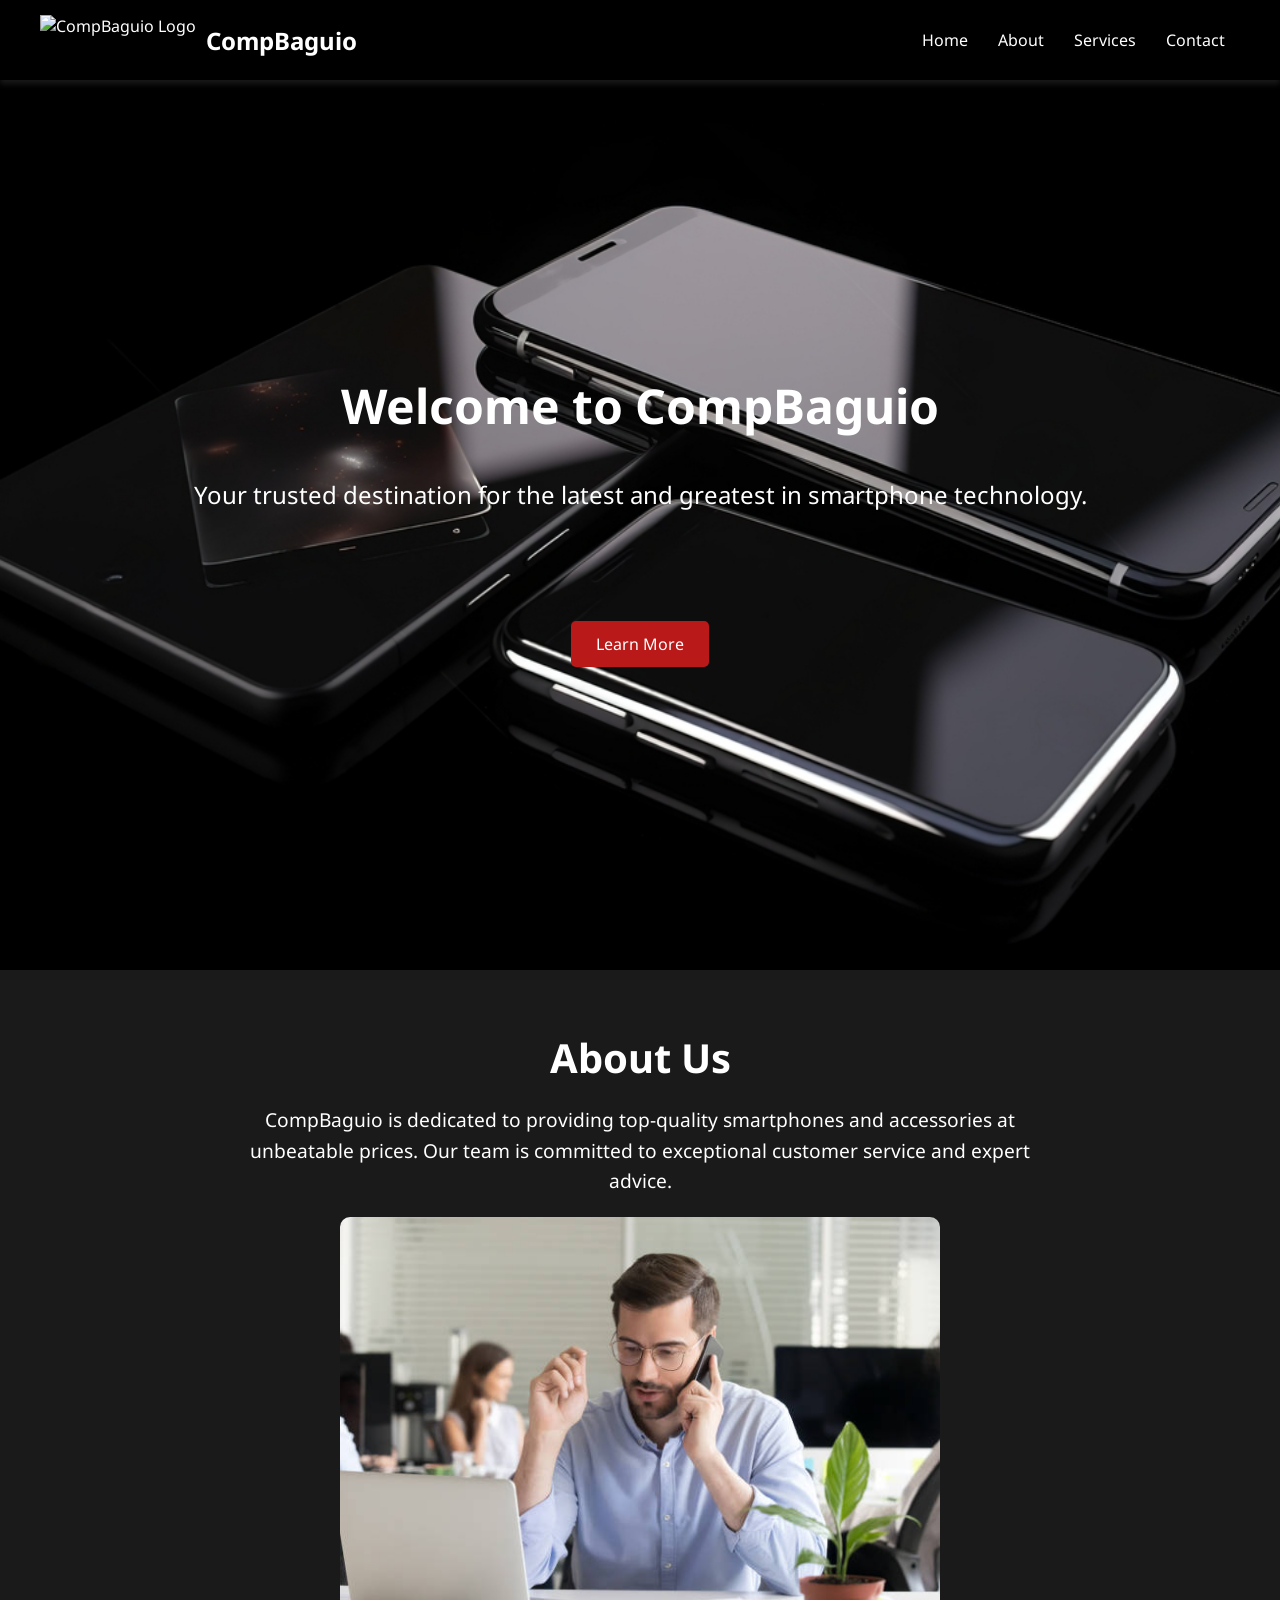
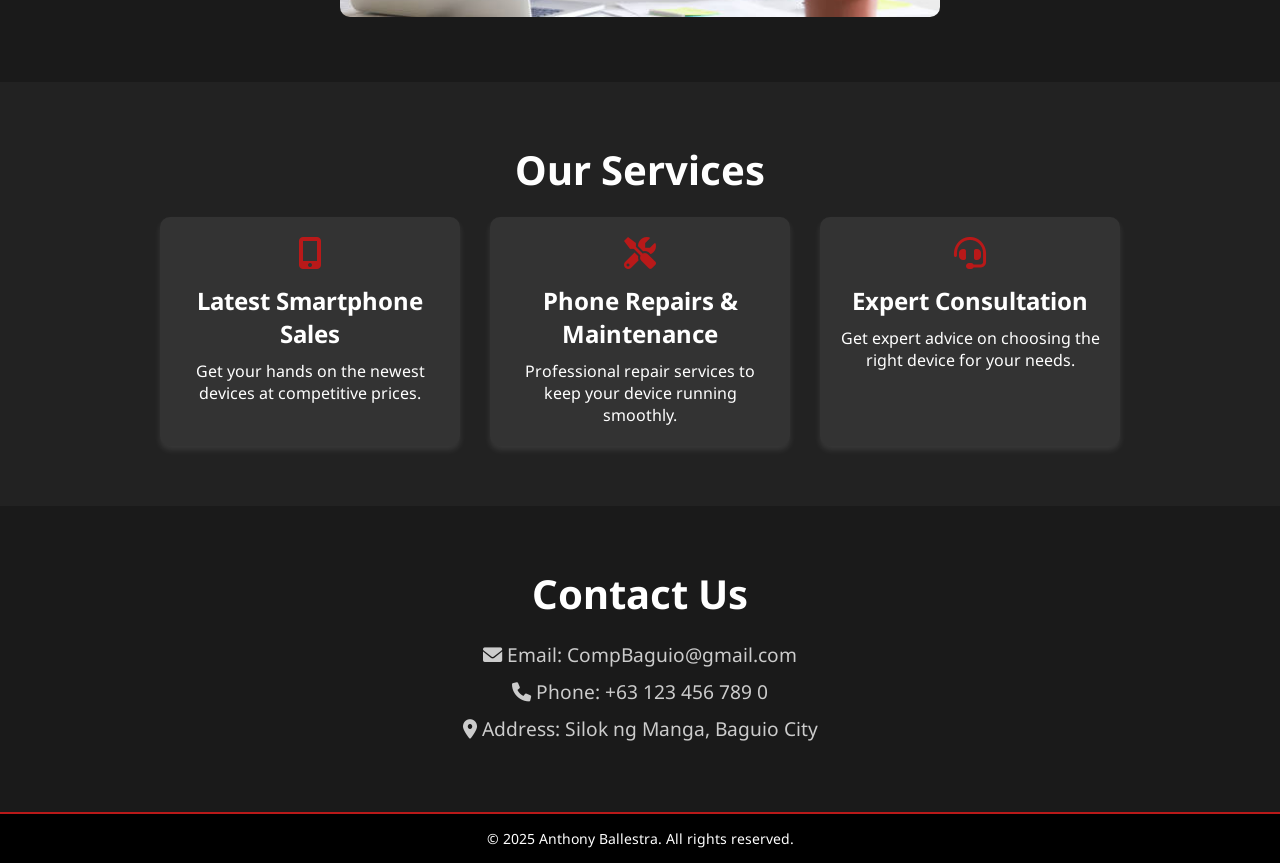
==== Responsive Business Landing Page/index.html @ e2b55f60 "3rd push" ====
<!DOCTYPE html>
<html lang="en">
<head>
    <meta charset="UTF-8">
    <meta name="viewport" content="width=device-width, initial-scale=1.0">
    <title>CompBaguio - Your Tech Hub</title>
    <link rel="icon" href="Logo.png" type="image/png">
    <link href="https://fonts.googleapis.com/css2?family=Noto+Sans:ital,wght@0,100..900;1,100..900&display=swap" rel="stylesheet">
    <link rel="stylesheet" href="styles.css">
    <link href="https://cdnjs.cloudflare.com/ajax/libs/font-awesome/6.0.0-beta3/css/all.min.css" rel="stylesheet">
</head>
<body>

    <!-- Header Section -->
    <header>
        <nav>
            <div class="logo">
                <img src="logo.png" alt="CompBaguio Logo" />
                <h1>CompBaguio</h1>
            </div>
            <ul class="nav-links">
                <li><a href="#home">Home</a></li>
                <li><a href="#about">About</a></li>
                <li><a href="#services">Services</a></li>
                <li><a href="#contact">Contact</a></li>
            </ul>
            <div class="menu-toggle">
                <i class="fas fa-bars"></i>
            </div>
        </nav>
    </header>

    <!-- Hero Section -->
    <section class="hero" id="home">
        <div class="hero-content">
            <h1>Welcome to CompBaguio</h1>
            <p>Your trusted destination for the latest and greatest in smartphone technology.</p>
            <a href="#about" class="cta-button">Learn More</a>
        </div>
    </section>

    <!-- About Section -->
    <section id="about" class="about">
        <h2>About Us</h2>
        <p>CompBaguio is dedicated to providing top-quality smartphones and accessories at unbeatable prices. Our team is committed to exceptional customer service and expert advice.</p>
        <img src="phone.jpg" alt="About CompBaguio" class="about-image">
    </section>

    <!-- Services Section -->
    <section id="services" class="services">
        <h2>Our Services</h2>
        <div class="service-list">
            <div class="service-item">
                <i class="fas fa-mobile-alt"></i>
                <h3>Latest Smartphone Sales</h3>
                <p>Get your hands on the newest devices at competitive prices.</p>
            </div>
            <div class="service-item">
                <i class="fas fa-tools"></i>
                <h3>Phone Repairs & Maintenance</h3>
                <p>Professional repair services to keep your device running smoothly.</p>
            </div>
            <div class="service-item">
                <i class="fas fa-headset"></i>
                <h3>Expert Consultation</h3>
                <p>Get expert advice on choosing the right device for your needs.</p>
            </div>
        </div>
    </section>

    <!-- Contact Section -->
    <section id="contact" class="contact">
        <h2>Contact Us</h2>
        <div class="contact-info">
            <p><i class="fas fa-envelope"></i> Email: CompBaguio@gmail.com</p>
            <p><i class="fas fa-phone"></i> Phone: +63 123 456 789 0</p>
            <p><i class="fas fa-map-marker-alt"></i> Address: Silok ng Manga, Baguio City</p>
        </div>
    </section>

    <script>
        document.querySelector(".menu-toggle").addEventListener("click", function () {
            document.querySelector(".nav-links").classList.toggle("active");
        });
    </script>
    
    <footer>
        <div class="footer-content">
            <p>&copy; 2025 Anthony Ballestra. All rights reserved.</p>
        </div>
    </footer>
    
    
    
</body>


</html>
---- Responsive Business Landing Page/styles.css ----
/* General Styles */
* {
    margin: 0;
    padding: 0;
    box-sizing: border-box;
    font-family: "Noto Sans", serif;
    scroll-behavior: smooth;
}

body {
    background-color: #121212; 
    color: #ffffff; 
}

/* Header and Navigation */
header {
    background-color: #000;
    padding: 15px 20px;
    position: fixed;
    width: 100%;
    top: 0;
    left: 0;
    z-index: 1000;
    box-shadow: 0 4px 6px rgba(255, 255, 255, 0.1);
}

nav {
    display: flex;
    justify-content: space-between;
    align-items: center;
    max-width: 1200px;
    margin: auto;
}

.logo {
    display: flex;
    align-items: center;
    color: white;
}

.logo img {
    height: 50px;
    margin-right: 10px;
}

.nav-links {
    list-style: none;
    display: flex;
}

.nav-links li {
    margin: 0 15px;
}

.nav-links a {
    text-decoration: none;
    color: #ffffff;
    font-weight: 400;
    transition: 0.3s;
}

.nav-links a:hover {
    color: #4d3838; 
}

/* Hero Section */
.hero {
    background: url('cover.jpeg') no-repeat center center/cover;
    height: 100vh;
    display: flex;
    justify-content: center;
    align-items: center;
    text-align: center;
    color: white;
    padding: 20px;
    margin-top: 70px;
}

.hero-content {
    display: flex;
    flex-direction: column;
    align-items: center;
    gap: 30px;
}

.hero h1 {
    font-size: 3rem;
}

.hero p {
    font-size: 1.5rem;
    margin-top: 10px;
}

.cta-button {
    padding: 12px 25px;
    font-size: 1rem;
    color: white;
    background-color: #b91919;
    border: none;
    border-radius: 5px;
    cursor: pointer;
    text-decoration: none;
    margin-top: 80px; 
    transition: 0.3s;
}

.cta-button:hover {
    background-color: #8f1414;
}

/* About Section */
.about {
    background: #1a1a1a; 
    padding: 60px 20px;
    text-align: center;
}

.about h2 {
    font-size: 2.5rem;
    margin-bottom: 20px;
}

.about p {
    font-size: 1.2rem;
    max-width: 800px;
    margin: 0 auto;
    line-height: 1.6;
}

.about-image {
    width: 100%;
    max-width: 600px;
    margin-top: 20px;
    border-radius: 10px;
    transition: transform 0.3s ease, box-shadow 0.3s ease;
}

.about-image:hover {
    transform: translateY(-10px);
    box-shadow: 0px 6px 10px rgba(0, 0, 0, 0.4);
}

/* Services Section */
.services {
    background: #222;
    padding: 60px 20px;
    text-align: center;
}

.services h2 {
    font-size: 2.5rem;
    margin-bottom: 20px;
}

.service-list {
    display: flex;
    flex-wrap: wrap;
    justify-content: center;
    gap: 30px;
}

.service-item {
    background: #333;
    padding: 20px;
    border-radius: 10px;
    box-shadow: 0px 4px 6px rgba(255, 255, 255, 0.1);
    max-width: 300px;
    text-align: center;
    color: rgb(255, 255, 255);
    transition: transform 0.3s ease, box-shadow 0.3s ease;
}

/* Hover effect */
.service-item:hover {
    transform: translateY(-10px);
    box-shadow: 0px 6px 10px rgba(0, 0, 0, 0.4);
}

.service-item i {
    font-size: 2rem;
    margin-bottom: 15px;
    color: #b91919;
}

.service-item h3 {
    font-size: 1.5rem;
    margin-bottom: 10px;
}


/* Contact Section */
.contact {
    background: #1a1a1a;
    padding: 60px 20px;
    text-align: center;
}

.contact h2 {
    font-size: 2.5rem;
    margin-bottom: 20px;
}

.contact-info p {
    font-size: 1.2rem;
    margin: 10px 0;
    color: #cccccc;
}

.contact-form {
    max-width: 500px;
    margin: 20px auto;
}

.contact-form input,
.contact-form textarea {
    width: 100%;
    padding: 12px;
    margin: 10px 0;
    border: 1px solid #444;
    background: #222;
    color: white;
    border-radius: 5px;
    font-size: 1rem;
}

.contact-form button {
    width: 100%;
    padding: 12px;
    font-size: 1rem;
    background-color: #b91919;
    color: white;
    border: none;
    border-radius: 5px;
    cursor: pointer;
    transition: 0.3s;
}

.contact-form button:hover {
    background-color: #9b1515;
}

/* Footer */
footer {
    background-color: #000;
    color: #fff;
    text-align: center;
    padding: 15px 0;
    position: relative;
    bottom: 0;
    width: 100%;
    font-size: 14px;
    border-top: 2px solid #b91919;
}

.footer-content {
    max-width: 1200px;
    margin: 0 auto;
}

/* Mobile Navigation */
.menu-toggle {
    display: none;
    font-size: 24px;
    cursor: pointer;
    color: white;
}

@media (max-width: 768px) {
    .nav-links {
        display: none;
        flex-direction: column;
        position: absolute;
        top: 60px;
        right: 20px;
        background: #000;
        box-shadow: 0px 4px 6px rgba(255, 255, 255, 0.1);
        border-radius: 5px;
        width: 200px;
        text-align: center;
        padding: 10px 0;
    }

    .nav-links.active {
        display: flex;
    }

    .nav-links li {
        margin: 15px 0;
    }

    .nav-links a {
        display: block;
        padding: 10px;
        width: 100%;
        color: white;
        font-size: 1.1rem;
    }

    .menu-toggle {
        display: block;
    }

    .service-list {
        flex-direction: column;
        align-items: center;
    }
}
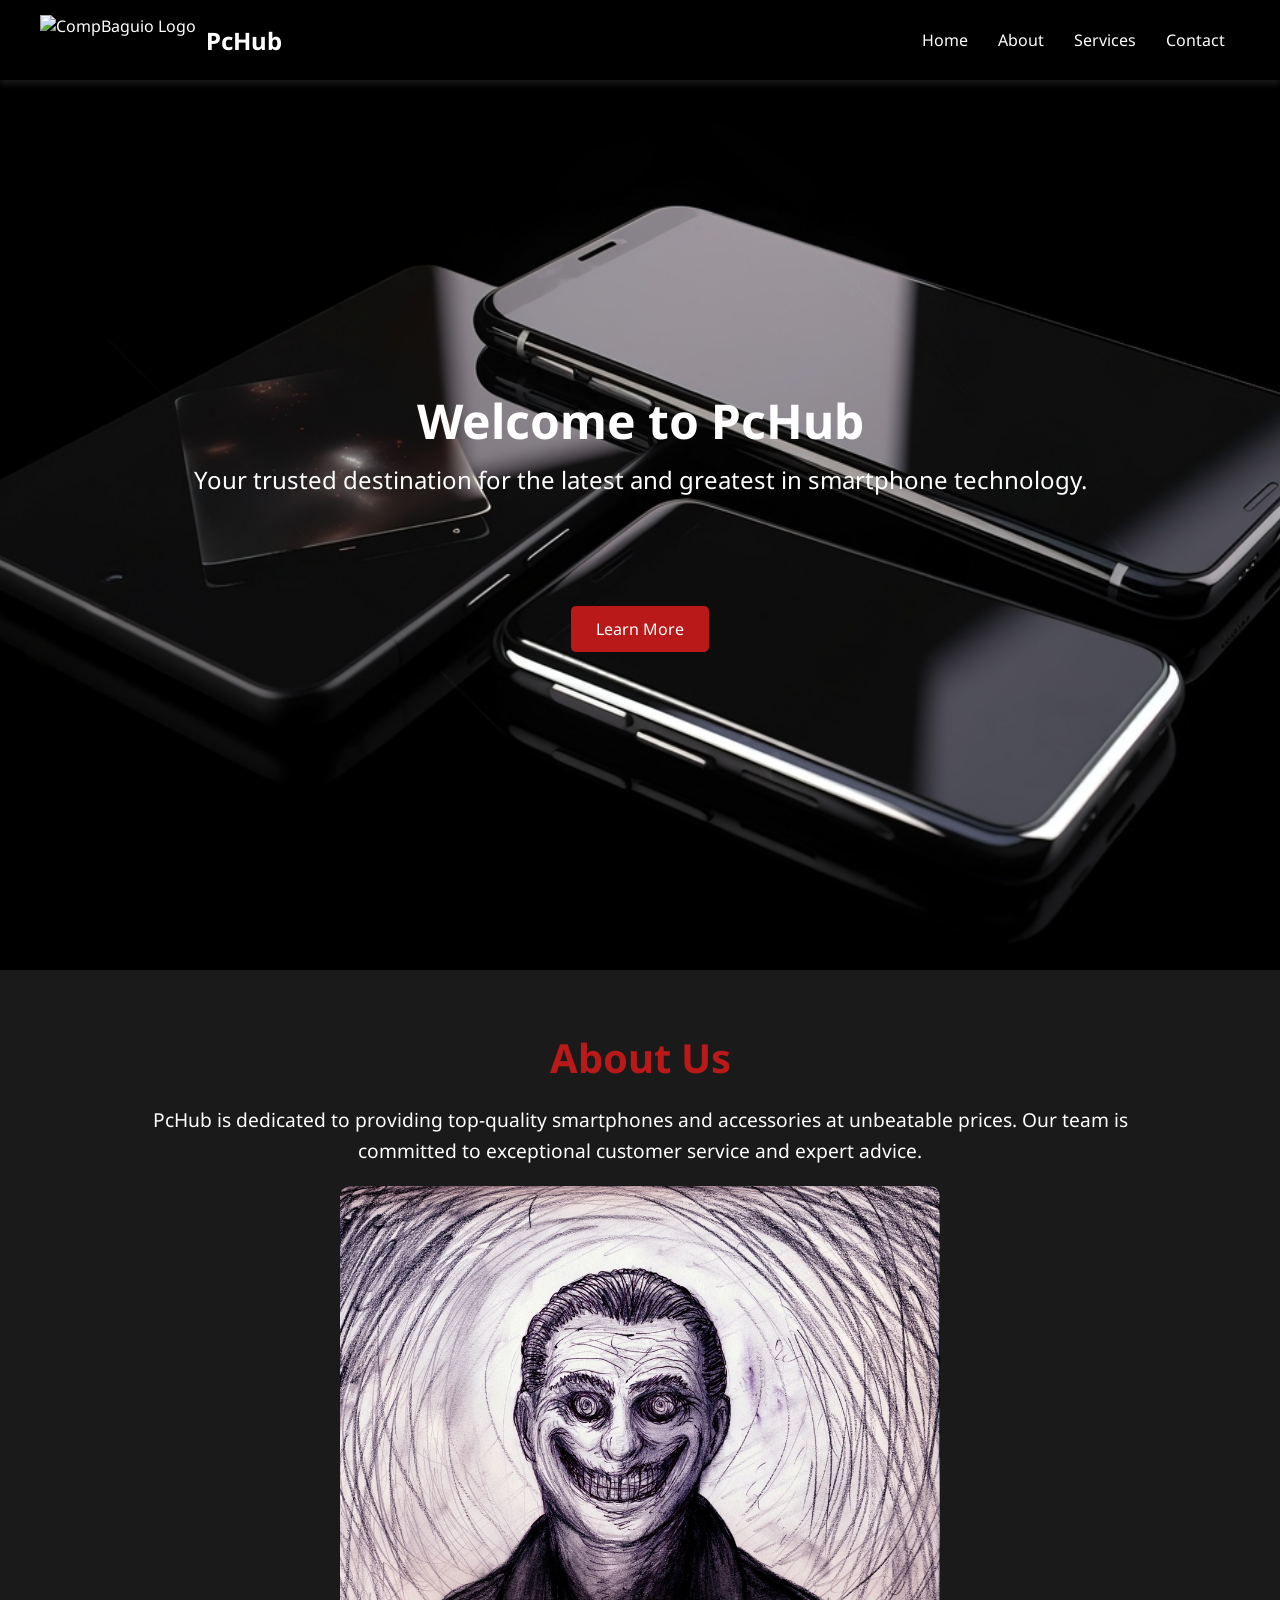
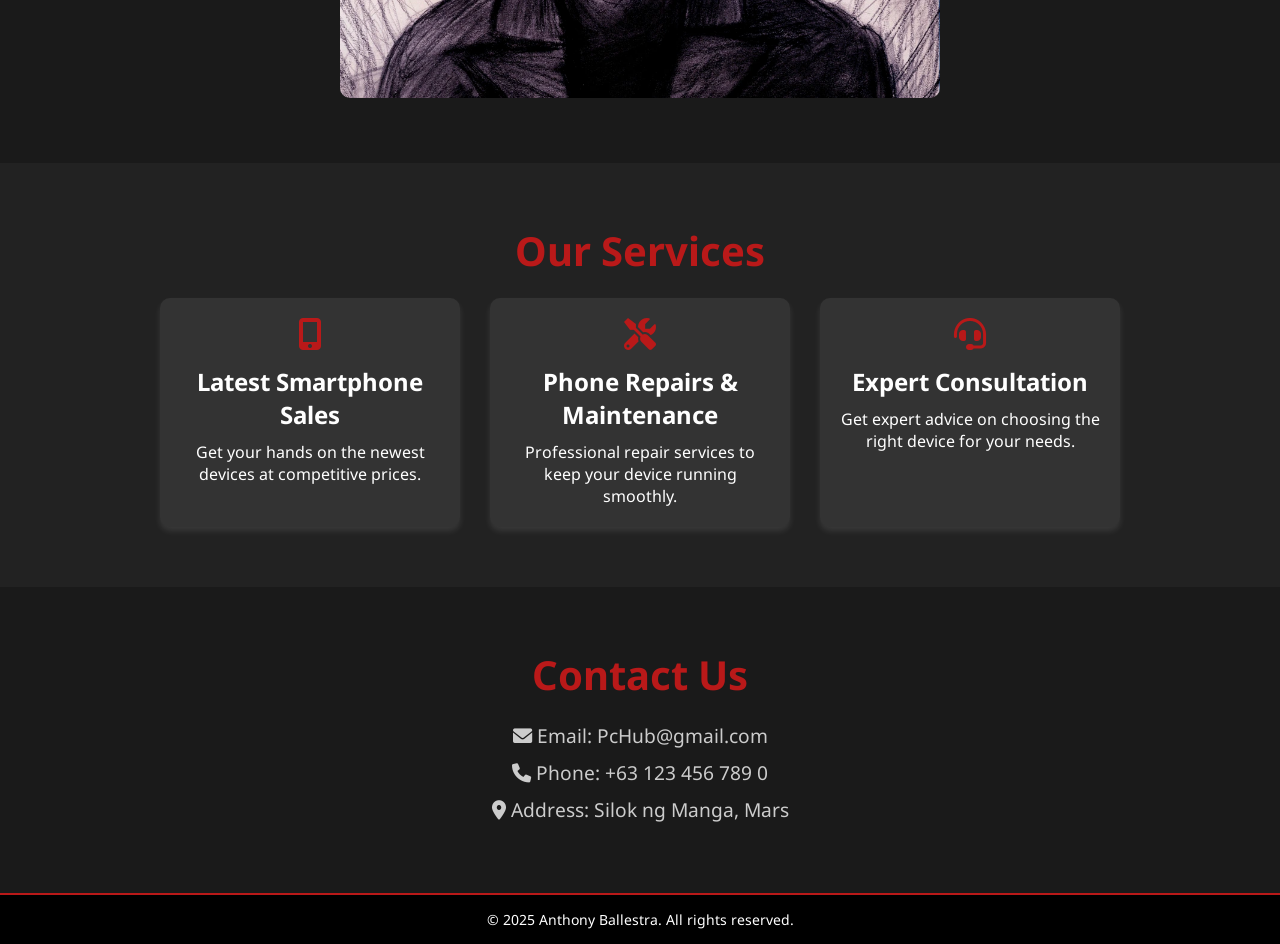
==== commit 4e83bb27: "3rd push" ====
--- a/Responsive Business Landing Page/index.html
+++ b/Responsive Business Landing Page/index.html
@@ -3,7 +3,7 @@
 <head>
     <meta charset="UTF-8">
     <meta name="viewport" content="width=device-width, initial-scale=1.0">
-    <title>CompBaguio - Your Tech Hub</title>
+    <title>PcHub - Your Tech Hub</title>
     <link rel="icon" href="Logo.png" type="image/png">
     <link href="https://fonts.googleapis.com/css2?family=Noto+Sans:ital,wght@0,100..900;1,100..900&display=swap" rel="stylesheet">
     <link rel="stylesheet" href="styles.css">
@@ -16,7 +16,7 @@
         <nav>
             <div class="logo">
                 <img src="logo.png" alt="CompBaguio Logo" />
-                <h1>CompBaguio</h1>
+                <h1>PcHub</h1>
             </div>
             <ul class="nav-links">
                 <li><a href="#home">Home</a></li>
@@ -33,8 +33,10 @@
     <!-- Hero Section -->
     <section class="hero" id="home">
         <div class="hero-content">
-            <h1>Welcome to CompBaguio</h1>
+            <div>
+            <h1>Welcome to PcHub</h1>
             <p>Your trusted destination for the latest and greatest in smartphone technology.</p>
+            </div>
             <a href="#about" class="cta-button">Learn More</a>
         </div>
     </section>
@@ -42,8 +44,8 @@
     <!-- About Section -->
     <section id="about" class="about">
         <h2>About Us</h2>
-        <p>CompBaguio is dedicated to providing top-quality smartphones and accessories at unbeatable prices. Our team is committed to exceptional customer service and expert advice.</p>
-        <img src="phone.jpg" alt="About CompBaguio" class="about-image">
+        <p>PcHub is dedicated to providing top-quality smartphones and accessories at unbeatable prices. Our team is committed to exceptional customer service and expert advice.</p>
+        <img src="The_smiling_man.webp" alt="About CompBaguio" class="about-image">
     </section>
 
     <!-- Services Section -->
@@ -72,9 +74,9 @@
     <section id="contact" class="contact">
         <h2>Contact Us</h2>
         <div class="contact-info">
-            <p><i class="fas fa-envelope"></i> Email: CompBaguio@gmail.com</p>
+            <p><i class="fas fa-envelope"></i> Email: PcHub@gmail.com</p>
             <p><i class="fas fa-phone"></i> Phone: +63 123 456 789 0</p>
-            <p><i class="fas fa-map-marker-alt"></i> Address: Silok ng Manga, Baguio City</p>
+            <p><i class="fas fa-map-marker-alt"></i> Address: Silok ng Manga, Mars</p>
         </div>
     </section>
 
--- a/Responsive Business Landing Page/styles.css
+++ b/Responsive Business Landing Page/styles.css
@@ -9,7 +9,7 @@
 
 body {
     background-color: #121212; 
-    color: #ffffff; 
+    color: #b91919; 
 }
 
 /* Header and Navigation */
@@ -60,7 +60,7 @@
 }
 
 .nav-links a:hover {
-    color: #4d3838; 
+    color: #b91919; 
 }
 
 /* Hero Section */
@@ -91,6 +91,8 @@
     font-size: 1.5rem;
     margin-top: 10px;
 }
+
+
 
 .cta-button {
     padding: 12px 25px;
@@ -123,10 +125,12 @@
 
 .about p {
     font-size: 1.2rem;
-    max-width: 800px;
+    max-width: 1000px;
     margin: 0 auto;
     line-height: 1.6;
-}
+    color: #ffffff;
+}
+
 
 .about-image {
     width: 100%;
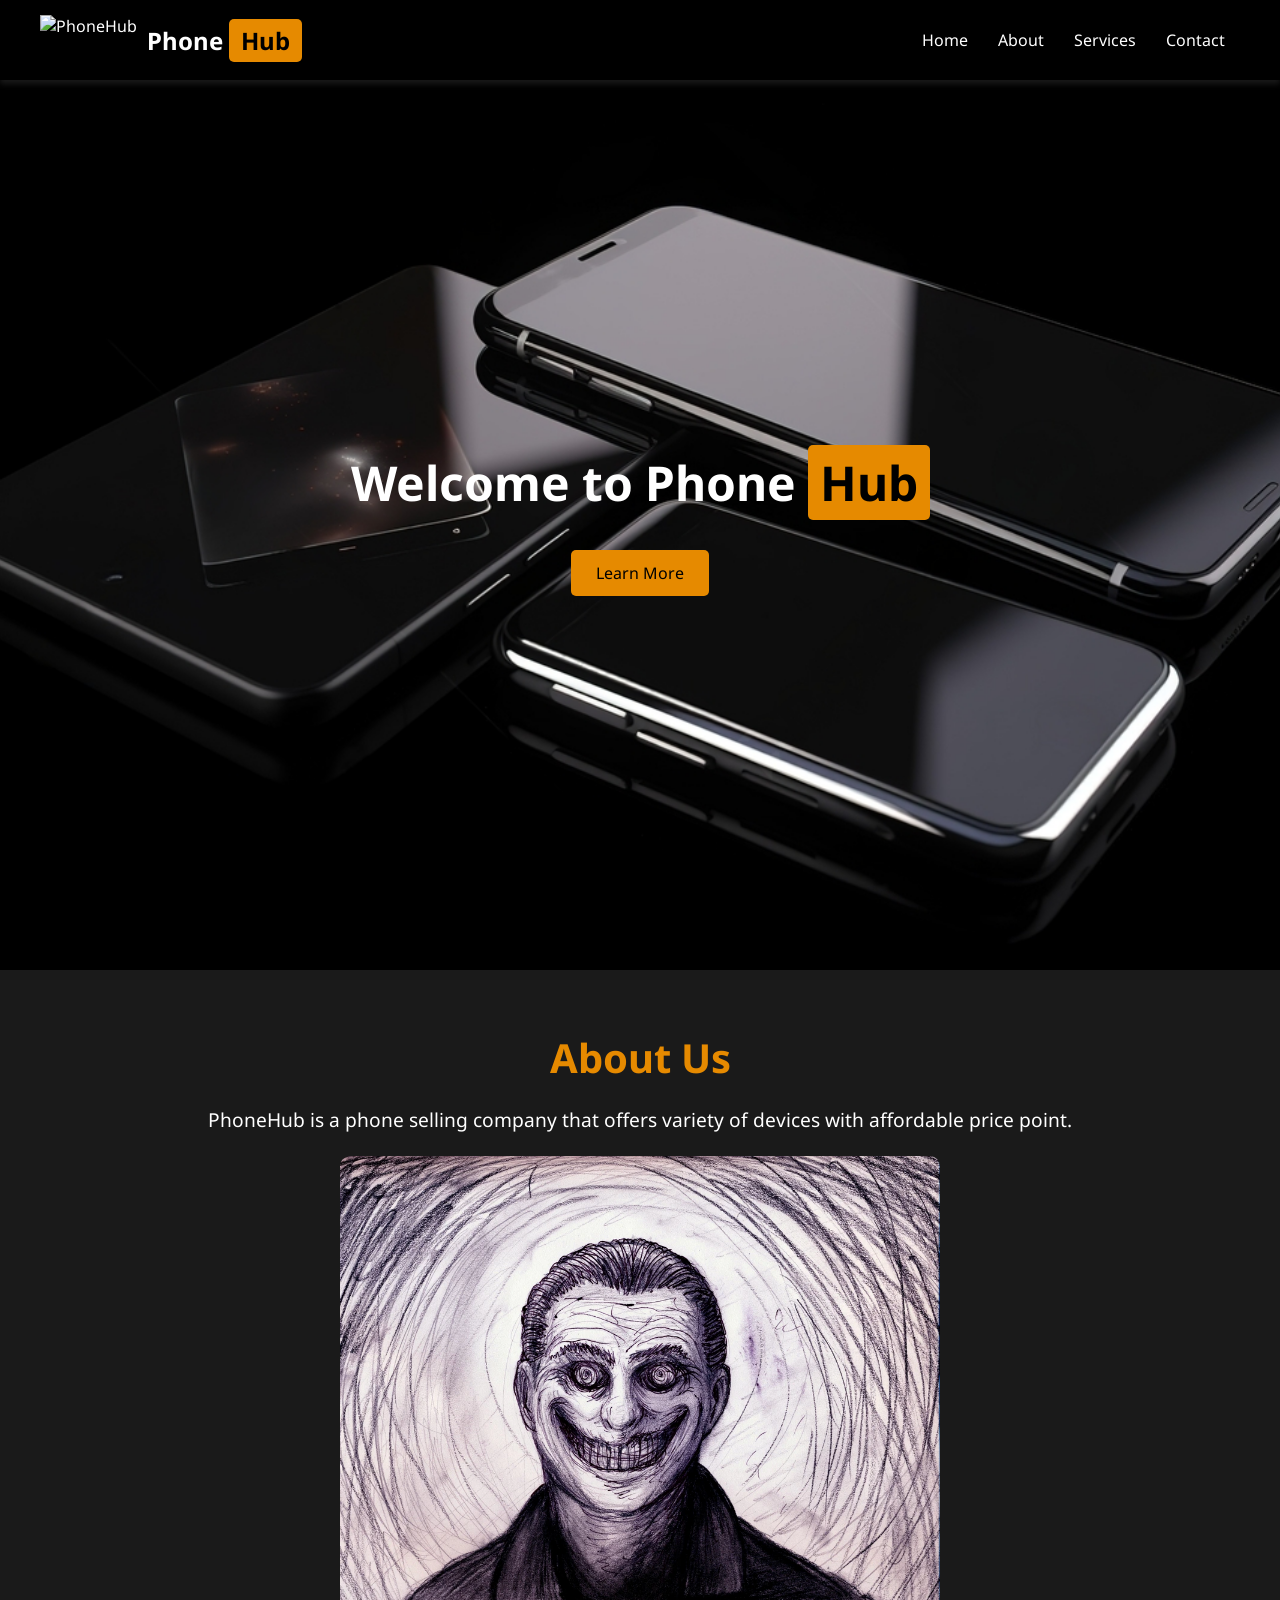
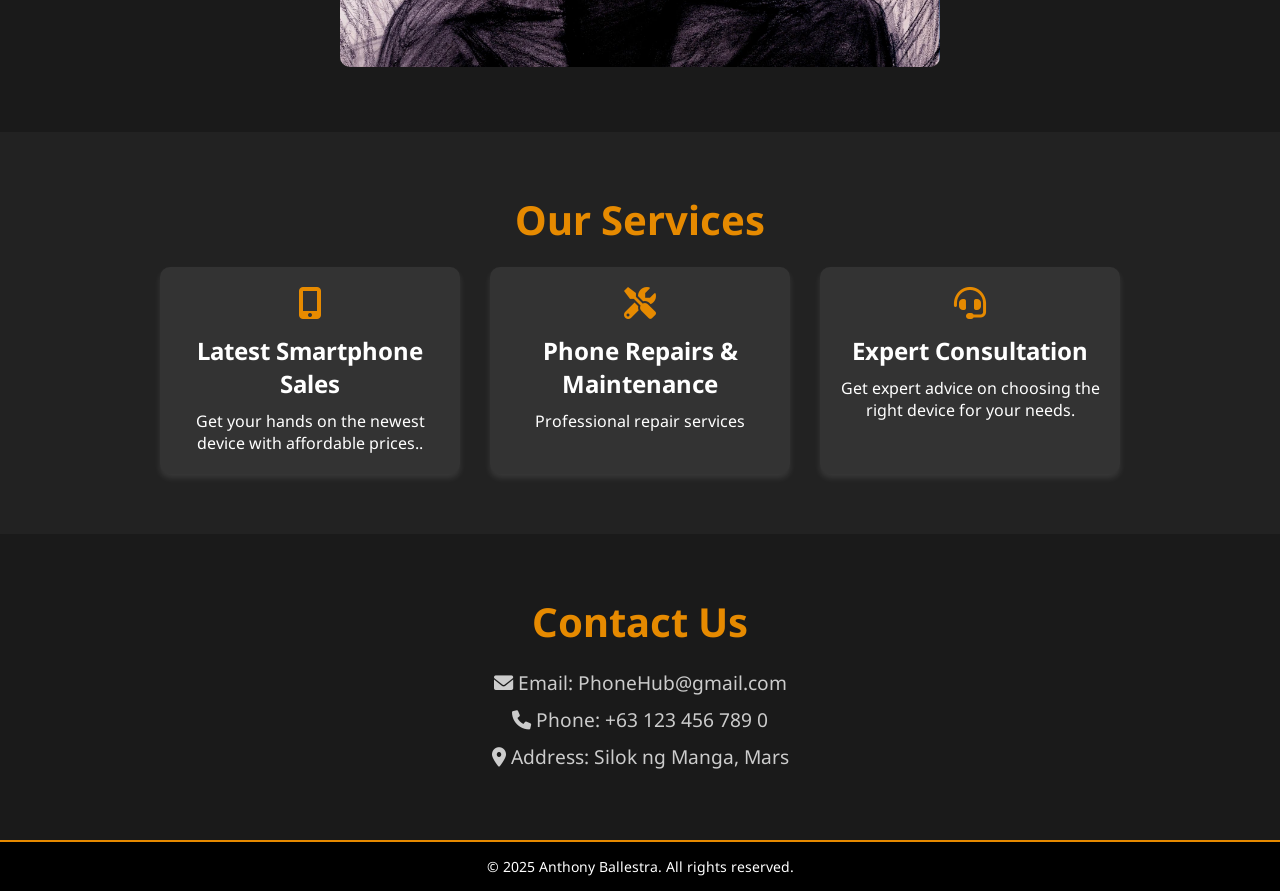
==== commit 909fec12: "Final" ====
--- a/Responsive Business Landing Page/index.html
+++ b/Responsive Business Landing Page/index.html
@@ -3,7 +3,7 @@
 <head>
     <meta charset="UTF-8">
     <meta name="viewport" content="width=device-width, initial-scale=1.0">
-    <title>PcHub - Your Tech Hub</title>
+    <title>PhoneHub - Your Tech Hub</title>
     <link rel="icon" href="Logo.png" type="image/png">
     <link href="https://fonts.googleapis.com/css2?family=Noto+Sans:ital,wght@0,100..900;1,100..900&display=swap" rel="stylesheet">
     <link rel="stylesheet" href="styles.css">
@@ -15,8 +15,8 @@
     <header>
         <nav>
             <div class="logo">
-                <img src="logo.png" alt="CompBaguio Logo" />
-                <h1>PcHub</h1>
+                <img src="logo.png" alt="PhoneHub" />
+                <h1>Phone <span class="hub-box">Hub</span></h1>
             </div>
             <ul class="nav-links">
                 <li><a href="#home">Home</a></li>
@@ -33,10 +33,7 @@
     <!-- Hero Section -->
     <section class="hero" id="home">
         <div class="hero-content">
-            <div>
-            <h1>Welcome to PcHub</h1>
-            <p>Your trusted destination for the latest and greatest in smartphone technology.</p>
-            </div>
+            <h1>Welcome to Phone <span class="hub-box">Hub</span></h1>
             <a href="#about" class="cta-button">Learn More</a>
         </div>
     </section>
@@ -44,7 +41,7 @@
     <!-- About Section -->
     <section id="about" class="about">
         <h2>About Us</h2>
-        <p>PcHub is dedicated to providing top-quality smartphones and accessories at unbeatable prices. Our team is committed to exceptional customer service and expert advice.</p>
+        <p>PhoneHub is a phone selling company that offers variety of devices with affordable price point.</p>
         <img src="The_smiling_man.webp" alt="About CompBaguio" class="about-image">
     </section>
 
@@ -55,12 +52,12 @@
             <div class="service-item">
                 <i class="fas fa-mobile-alt"></i>
                 <h3>Latest Smartphone Sales</h3>
-                <p>Get your hands on the newest devices at competitive prices.</p>
+                <p>Get your hands on the newest device with affordable prices..</p>
             </div>
             <div class="service-item">
                 <i class="fas fa-tools"></i>
                 <h3>Phone Repairs & Maintenance</h3>
-                <p>Professional repair services to keep your device running smoothly.</p>
+                <p>Professional repair services</p>
             </div>
             <div class="service-item">
                 <i class="fas fa-headset"></i>
@@ -74,7 +71,7 @@
     <section id="contact" class="contact">
         <h2>Contact Us</h2>
         <div class="contact-info">
-            <p><i class="fas fa-envelope"></i> Email: PcHub@gmail.com</p>
+            <p><i class="fas fa-envelope"></i> Email: PhoneHub@gmail.com</p>
             <p><i class="fas fa-phone"></i> Phone: +63 123 456 789 0</p>
             <p><i class="fas fa-map-marker-alt"></i> Address: Silok ng Manga, Mars</p>
         </div>
@@ -91,10 +88,5 @@
             <p>&copy; 2025 Anthony Ballestra. All rights reserved.</p>
         </div>
     </footer>
-    
-    
-    
 </body>
-
-
 </html>
--- a/Responsive Business Landing Page/styles.css
+++ b/Responsive Business Landing Page/styles.css
@@ -9,7 +9,7 @@
 
 body {
     background-color: #121212; 
-    color: #b91919; 
+    color: #e68a00; /* Changed to e68a00 */
 }
 
 /* Header and Navigation */
@@ -60,7 +60,17 @@
 }
 
 .nav-links a:hover {
-    color: #b91919; 
+    color: #e68a00; /* Changed to e68a00 */
+}
+
+/* Styling for the 'Hub' Box */
+.hub-box {
+    display: inline-block;
+    padding: 5px 12px;
+    background-color: #e68a00; /* Changed to e68a00 */
+    color: rgb(0, 0, 0);
+    border-radius: 5px;
+    font-weight: bold;
 }
 
 /* Hero Section */
@@ -87,28 +97,21 @@
     font-size: 3rem;
 }
 
-.hero p {
-    font-size: 1.5rem;
-    margin-top: 10px;
-}
-
-
-
+/* CTA Button */
 .cta-button {
     padding: 12px 25px;
     font-size: 1rem;
-    color: white;
-    background-color: #b91919;
+    color: rgb(0, 0, 0);
+    background-color: #e68a00; /* Changed to e68a00 */
     border: none;
     border-radius: 5px;
     cursor: pointer;
     text-decoration: none;
-    margin-top: 80px; 
     transition: 0.3s;
 }
 
 .cta-button:hover {
-    background-color: #8f1414;
+    background-color: #cc7a00; /* Slightly darker for hover */
 }
 
 /* About Section */
@@ -131,7 +134,6 @@
     color: #ffffff;
 }
 
-
 .about-image {
     width: 100%;
     max-width: 600px;
@@ -175,7 +177,6 @@
     transition: transform 0.3s ease, box-shadow 0.3s ease;
 }
 
-/* Hover effect */
 .service-item:hover {
     transform: translateY(-10px);
     box-shadow: 0px 6px 10px rgba(0, 0, 0, 0.4);
@@ -184,14 +185,13 @@
 .service-item i {
     font-size: 2rem;
     margin-bottom: 15px;
-    color: #b91919;
+    color: #e68a00; /* Changed to e68a00 */
 }
 
 .service-item h3 {
     font-size: 1.5rem;
     margin-bottom: 10px;
 }
-
 
 /* Contact Section */
 .contact {
@@ -209,39 +209,6 @@
     font-size: 1.2rem;
     margin: 10px 0;
     color: #cccccc;
-}
-
-.contact-form {
-    max-width: 500px;
-    margin: 20px auto;
-}
-
-.contact-form input,
-.contact-form textarea {
-    width: 100%;
-    padding: 12px;
-    margin: 10px 0;
-    border: 1px solid #444;
-    background: #222;
-    color: white;
-    border-radius: 5px;
-    font-size: 1rem;
-}
-
-.contact-form button {
-    width: 100%;
-    padding: 12px;
-    font-size: 1rem;
-    background-color: #b91919;
-    color: white;
-    border: none;
-    border-radius: 5px;
-    cursor: pointer;
-    transition: 0.3s;
-}
-
-.contact-form button:hover {
-    background-color: #9b1515;
 }
 
 /* Footer */
@@ -254,7 +221,7 @@
     bottom: 0;
     width: 100%;
     font-size: 14px;
-    border-top: 2px solid #b91919;
+    border-top: 2px solid #e68a00; /* Changed to e68a00 */
 }
 
 .footer-content {
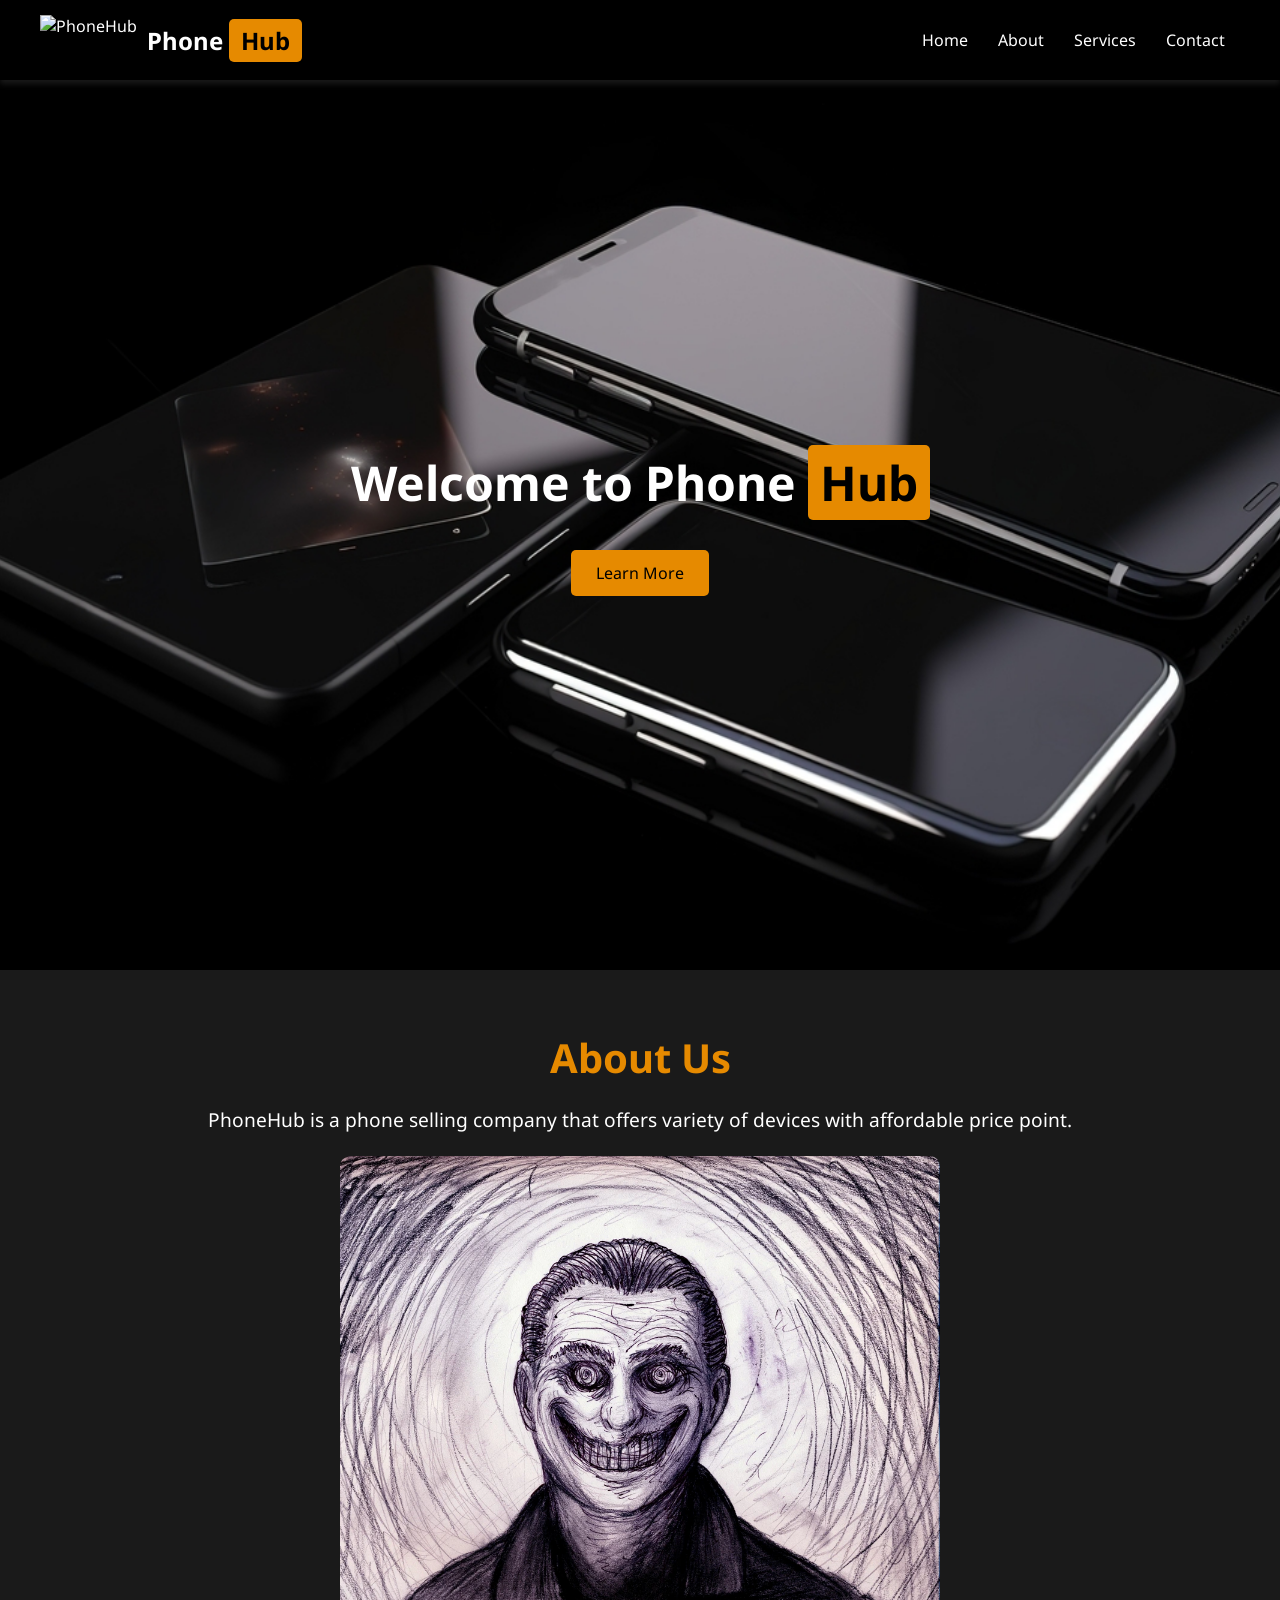
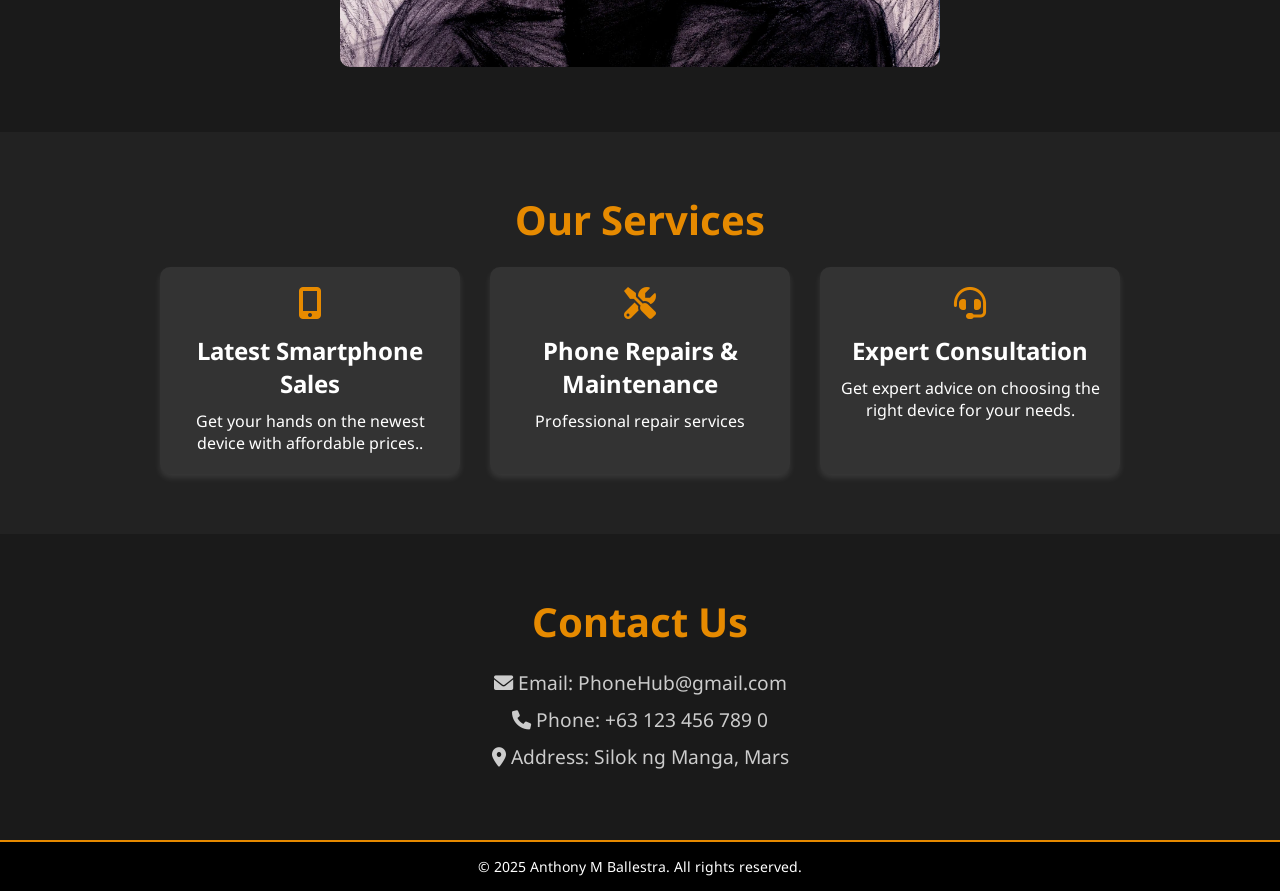
==== commit 418ffceb: "+ 50points Bonus" ====
--- a/Responsive Business Landing Page/index.html
+++ b/Responsive Business Landing Page/index.html
@@ -1,92 +1,92 @@
-<!DOCTYPE html>
-<html lang="en">
-<head>
-    <meta charset="UTF-8">
-    <meta name="viewport" content="width=device-width, initial-scale=1.0">
-    <title>PhoneHub - Your Tech Hub</title>
-    <link rel="icon" href="Logo.png" type="image/png">
-    <link href="https://fonts.googleapis.com/css2?family=Noto+Sans:ital,wght@0,100..900;1,100..900&display=swap" rel="stylesheet">
-    <link rel="stylesheet" href="styles.css">
-    <link href="https://cdnjs.cloudflare.com/ajax/libs/font-awesome/6.0.0-beta3/css/all.min.css" rel="stylesheet">
-</head>
-<body>
-
-    <!-- Header Section -->
-    <header>
-        <nav>
-            <div class="logo">
-                <img src="logo.png" alt="PhoneHub" />
-                <h1>Phone <span class="hub-box">Hub</span></h1>
-            </div>
-            <ul class="nav-links">
-                <li><a href="#home">Home</a></li>
-                <li><a href="#about">About</a></li>
-                <li><a href="#services">Services</a></li>
-                <li><a href="#contact">Contact</a></li>
-            </ul>
-            <div class="menu-toggle">
-                <i class="fas fa-bars"></i>
-            </div>
-        </nav>
-    </header>
-
-    <!-- Hero Section -->
-    <section class="hero" id="home">
-        <div class="hero-content">
-            <h1>Welcome to Phone <span class="hub-box">Hub</span></h1>
-            <a href="#about" class="cta-button">Learn More</a>
-        </div>
-    </section>
-
-    <!-- About Section -->
-    <section id="about" class="about">
-        <h2>About Us</h2>
-        <p>PhoneHub is a phone selling company that offers variety of devices with affordable price point.</p>
-        <img src="The_smiling_man.webp" alt="About CompBaguio" class="about-image">
-    </section>
-
-    <!-- Services Section -->
-    <section id="services" class="services">
-        <h2>Our Services</h2>
-        <div class="service-list">
-            <div class="service-item">
-                <i class="fas fa-mobile-alt"></i>
-                <h3>Latest Smartphone Sales</h3>
-                <p>Get your hands on the newest device with affordable prices..</p>
-            </div>
-            <div class="service-item">
-                <i class="fas fa-tools"></i>
-                <h3>Phone Repairs & Maintenance</h3>
-                <p>Professional repair services</p>
-            </div>
-            <div class="service-item">
-                <i class="fas fa-headset"></i>
-                <h3>Expert Consultation</h3>
-                <p>Get expert advice on choosing the right device for your needs.</p>
-            </div>
-        </div>
-    </section>
-
-    <!-- Contact Section -->
-    <section id="contact" class="contact">
-        <h2>Contact Us</h2>
-        <div class="contact-info">
-            <p><i class="fas fa-envelope"></i> Email: PhoneHub@gmail.com</p>
-            <p><i class="fas fa-phone"></i> Phone: +63 123 456 789 0</p>
-            <p><i class="fas fa-map-marker-alt"></i> Address: Silok ng Manga, Mars</p>
-        </div>
-    </section>
-
-    <script>
-        document.querySelector(".menu-toggle").addEventListener("click", function () {
-            document.querySelector(".nav-links").classList.toggle("active");
-        });
-    </script>
-    
-    <footer>
-        <div class="footer-content">
-            <p>&copy; 2025 Anthony Ballestra. All rights reserved.</p>
-        </div>
-    </footer>
-</body>
-</html>
+<!DOCTYPE html>
+<html lang="en">
+<head>
+    <meta charset="UTF-8">
+    <meta name="viewport" content="width=device-width, initial-scale=1.0">
+    <title>PhoneHub - Your Tech Hub</title>
+    <link rel="icon" href="Logo.png" type="image/png">
+    <link href="https://fonts.googleapis.com/css2?family=Noto+Sans:ital,wght@0,100..900;1,100..900&display=swap" rel="stylesheet">
+    <link rel="stylesheet" href="styles.css">
+    <link href="https://cdnjs.cloudflare.com/ajax/libs/font-awesome/6.0.0-beta3/css/all.min.css" rel="stylesheet">
+</head>
+<body>
+
+    <!-- Header Section -->
+    <header>
+        <nav>
+            <div class="logo">
+                <img src="logo.png" alt="PhoneHub" />
+                <h1>Phone <span class="hub-box">Hub</span></h1>
+            </div>
+            <ul class="nav-links">
+                <li><a href="#home">Home</a></li>
+                <li><a href="#about">About</a></li>
+                <li><a href="#services">Services</a></li>
+                <li><a href="#contact">Contact</a></li>
+            </ul>
+            <div class="menu-toggle">
+                <i class="fas fa-bars"></i>
+            </div>
+        </nav>
+    </header>
+
+    <!-- Hero Section -->
+    <section class="hero" id="home">
+        <div class="hero-content">
+            <h1>Welcome to Phone <span class="hub-box">Hub</span></h1>
+            <a href="#about" class="cta-button">Learn More</a>
+        </div>
+    </section>
+
+    <!-- About Section -->
+    <section id="about" class="about">
+        <h2>About Us</h2>
+        <p>PhoneHub is a phone selling company that offers variety of devices with affordable price point.</p>
+        <img src="The_smiling_man.webp" alt="About CompBaguio" class="about-image">
+    </section>
+
+    <!-- Services Section -->
+    <section id="services" class="services">
+        <h2>Our Services</h2>
+        <div class="service-list">
+            <div class="service-item">
+                <i class="fas fa-mobile-alt"></i>
+                <h3>Latest Smartphone Sales</h3>
+                <p>Get your hands on the newest device with affordable prices..</p>
+            </div>
+            <div class="service-item">
+                <i class="fas fa-tools"></i>
+                <h3>Phone Repairs & Maintenance</h3>
+                <p>Professional repair services</p>
+            </div>
+            <div class="service-item">
+                <i class="fas fa-headset"></i>
+                <h3>Expert Consultation</h3>
+                <p>Get expert advice on choosing the right device for your needs.</p>
+            </div>
+        </div>
+    </section>
+
+    <!-- Contact Section -->
+    <section id="contact" class="contact">
+        <h2>Contact Us</h2>
+        <div class="contact-info">
+            <p><i class="fas fa-envelope"></i> Email: PhoneHub@gmail.com</p>
+            <p><i class="fas fa-phone"></i> Phone: +63 123 456 789 0</p>
+            <p><i class="fas fa-map-marker-alt"></i> Address: Silok ng Manga, Mars</p>
+        </div>
+    </section>
+
+    <script>
+        document.querySelector(".menu-toggle").addEventListener("click", function () {
+            document.querySelector(".nav-links").classList.toggle("active");
+        });
+    </script>
+    
+    <footer>
+        <div class="footer-content">
+            <p>&copy; 2025 Anthony M Ballestra. All rights reserved.</p>
+        </div>
+    </footer>
+</body>
+</html>
--- a/Responsive Business Landing Page/styles.css
+++ b/Responsive Business Landing Page/styles.css
@@ -1,279 +1,279 @@
-/* General Styles */
-* {
-    margin: 0;
-    padding: 0;
-    box-sizing: border-box;
-    font-family: "Noto Sans", serif;
-    scroll-behavior: smooth;
-}
-
-body {
-    background-color: #121212; 
-    color: #e68a00; /* Changed to e68a00 */
-}
-
-/* Header and Navigation */
-header {
-    background-color: #000;
-    padding: 15px 20px;
-    position: fixed;
-    width: 100%;
-    top: 0;
-    left: 0;
-    z-index: 1000;
-    box-shadow: 0 4px 6px rgba(255, 255, 255, 0.1);
-}
-
-nav {
-    display: flex;
-    justify-content: space-between;
-    align-items: center;
-    max-width: 1200px;
-    margin: auto;
-}
-
-.logo {
-    display: flex;
-    align-items: center;
-    color: white;
-}
-
-.logo img {
-    height: 50px;
-    margin-right: 10px;
-}
-
-.nav-links {
-    list-style: none;
-    display: flex;
-}
-
-.nav-links li {
-    margin: 0 15px;
-}
-
-.nav-links a {
-    text-decoration: none;
-    color: #ffffff;
-    font-weight: 400;
-    transition: 0.3s;
-}
-
-.nav-links a:hover {
-    color: #e68a00; /* Changed to e68a00 */
-}
-
-/* Styling for the 'Hub' Box */
-.hub-box {
-    display: inline-block;
-    padding: 5px 12px;
-    background-color: #e68a00; /* Changed to e68a00 */
-    color: rgb(0, 0, 0);
-    border-radius: 5px;
-    font-weight: bold;
-}
-
-/* Hero Section */
-.hero {
-    background: url('cover.jpeg') no-repeat center center/cover;
-    height: 100vh;
-    display: flex;
-    justify-content: center;
-    align-items: center;
-    text-align: center;
-    color: white;
-    padding: 20px;
-    margin-top: 70px;
-}
-
-.hero-content {
-    display: flex;
-    flex-direction: column;
-    align-items: center;
-    gap: 30px;
-}
-
-.hero h1 {
-    font-size: 3rem;
-}
-
-/* CTA Button */
-.cta-button {
-    padding: 12px 25px;
-    font-size: 1rem;
-    color: rgb(0, 0, 0);
-    background-color: #e68a00; /* Changed to e68a00 */
-    border: none;
-    border-radius: 5px;
-    cursor: pointer;
-    text-decoration: none;
-    transition: 0.3s;
-}
-
-.cta-button:hover {
-    background-color: #cc7a00; /* Slightly darker for hover */
-}
-
-/* About Section */
-.about {
-    background: #1a1a1a; 
-    padding: 60px 20px;
-    text-align: center;
-}
-
-.about h2 {
-    font-size: 2.5rem;
-    margin-bottom: 20px;
-}
-
-.about p {
-    font-size: 1.2rem;
-    max-width: 1000px;
-    margin: 0 auto;
-    line-height: 1.6;
-    color: #ffffff;
-}
-
-.about-image {
-    width: 100%;
-    max-width: 600px;
-    margin-top: 20px;
-    border-radius: 10px;
-    transition: transform 0.3s ease, box-shadow 0.3s ease;
-}
-
-.about-image:hover {
-    transform: translateY(-10px);
-    box-shadow: 0px 6px 10px rgba(0, 0, 0, 0.4);
-}
-
-/* Services Section */
-.services {
-    background: #222;
-    padding: 60px 20px;
-    text-align: center;
-}
-
-.services h2 {
-    font-size: 2.5rem;
-    margin-bottom: 20px;
-}
-
-.service-list {
-    display: flex;
-    flex-wrap: wrap;
-    justify-content: center;
-    gap: 30px;
-}
-
-.service-item {
-    background: #333;
-    padding: 20px;
-    border-radius: 10px;
-    box-shadow: 0px 4px 6px rgba(255, 255, 255, 0.1);
-    max-width: 300px;
-    text-align: center;
-    color: rgb(255, 255, 255);
-    transition: transform 0.3s ease, box-shadow 0.3s ease;
-}
-
-.service-item:hover {
-    transform: translateY(-10px);
-    box-shadow: 0px 6px 10px rgba(0, 0, 0, 0.4);
-}
-
-.service-item i {
-    font-size: 2rem;
-    margin-bottom: 15px;
-    color: #e68a00; /* Changed to e68a00 */
-}
-
-.service-item h3 {
-    font-size: 1.5rem;
-    margin-bottom: 10px;
-}
-
-/* Contact Section */
-.contact {
-    background: #1a1a1a;
-    padding: 60px 20px;
-    text-align: center;
-}
-
-.contact h2 {
-    font-size: 2.5rem;
-    margin-bottom: 20px;
-}
-
-.contact-info p {
-    font-size: 1.2rem;
-    margin: 10px 0;
-    color: #cccccc;
-}
-
-/* Footer */
-footer {
-    background-color: #000;
-    color: #fff;
-    text-align: center;
-    padding: 15px 0;
-    position: relative;
-    bottom: 0;
-    width: 100%;
-    font-size: 14px;
-    border-top: 2px solid #e68a00; /* Changed to e68a00 */
-}
-
-.footer-content {
-    max-width: 1200px;
-    margin: 0 auto;
-}
-
-/* Mobile Navigation */
-.menu-toggle {
-    display: none;
-    font-size: 24px;
-    cursor: pointer;
-    color: white;
-}
-
-@media (max-width: 768px) {
-    .nav-links {
-        display: none;
-        flex-direction: column;
-        position: absolute;
-        top: 60px;
-        right: 20px;
-        background: #000;
-        box-shadow: 0px 4px 6px rgba(255, 255, 255, 0.1);
-        border-radius: 5px;
-        width: 200px;
-        text-align: center;
-        padding: 10px 0;
-    }
-
-    .nav-links.active {
-        display: flex;
-    }
-
-    .nav-links li {
-        margin: 15px 0;
-    }
-
-    .nav-links a {
-        display: block;
-        padding: 10px;
-        width: 100%;
-        color: white;
-        font-size: 1.1rem;
-    }
-
-    .menu-toggle {
-        display: block;
-    }
-
-    .service-list {
-        flex-direction: column;
-        align-items: center;
-    }
-}
+/* General Styles */
+* {
+    margin: 0;
+    padding: 0;
+    box-sizing: border-box;
+    font-family: "Noto Sans", serif;
+    scroll-behavior: smooth;
+}
+
+body {
+    background-color: #121212; 
+    color: #e68a00; 
+}
+
+/* Header and Navigation */
+header {
+    background-color: #000;
+    padding: 15px 20px;
+    position: fixed;
+    width: 100%;
+    top: 0;
+    left: 0;
+    z-index: 1000;
+    box-shadow: 0 4px 6px rgba(255, 255, 255, 0.1);
+}
+
+nav {
+    display: flex;
+    justify-content: space-between;
+    align-items: center;
+    max-width: 1200px;
+    margin: auto;
+}
+
+.logo {
+    display: flex;
+    align-items: center;
+    color: white;
+}
+
+.logo img {
+    height: 50px;
+    margin-right: 10px;
+}
+
+.nav-links {
+    list-style: none;
+    display: flex;
+}
+
+.nav-links li {
+    margin: 0 15px;
+}
+
+.nav-links a {
+    text-decoration: none;
+    color: #ffffff;
+    font-weight: 400;
+    transition: 0.3s;
+}
+
+.nav-links a:hover {
+    color: #e68a00; 
+}
+
+/* Styling for the 'Hub' Box */
+.hub-box {
+    display: inline-block;
+    padding: 5px 12px;
+    background-color: #e68a00; 
+    color: rgb(0, 0, 0);
+    border-radius: 5px;
+    font-weight: bold;
+}
+
+/* Hero Section */
+.hero {
+    background: url('cover.jpeg') no-repeat center center/cover;
+    height: 100vh;
+    display: flex;
+    justify-content: center;
+    align-items: center;
+    text-align: center;
+    color: white;
+    padding: 20px;
+    margin-top: 70px;
+}
+
+.hero-content {
+    display: flex;
+    flex-direction: column;
+    align-items: center;
+    gap: 30px;
+}
+
+.hero h1 {
+    font-size: 3rem;
+}
+
+/* CTA Button */
+.cta-button {
+    padding: 12px 25px;
+    font-size: 1rem;
+    color: rgb(0, 0, 0);
+    background-color: #e68a00; 
+    border: none;
+    border-radius: 5px;
+    cursor: pointer;
+    text-decoration: none;
+    transition: 0.3s;
+}
+
+.cta-button:hover {
+    background-color: #4a320d; 
+}
+
+/* About Section */
+.about {
+    background: #1a1a1a; 
+    padding: 60px 20px;
+    text-align: center;
+}
+
+.about h2 {
+    font-size: 2.5rem;
+    margin-bottom: 20px;
+}
+
+.about p {
+    font-size: 1.2rem;
+    max-width: 1000px;
+    margin: 0 auto;
+    line-height: 1.6;
+    color: #ffffff;
+}
+
+.about-image {
+    width: 100%;
+    max-width: 600px;
+    margin-top: 20px;
+    border-radius: 10px;
+    transition: transform 0.3s ease, box-shadow 0.3s ease;
+}
+
+.about-image:hover {
+    transform: translateY(-10px);
+    box-shadow: 0px 6px 10px rgba(0, 0, 0, 0.4);
+}
+
+/* Services Section */
+.services {
+    background: #222;
+    padding: 60px 20px;
+    text-align: center;
+}
+
+.services h2 {
+    font-size: 2.5rem;
+    margin-bottom: 20px;
+}
+
+.service-list {
+    display: flex;
+    flex-wrap: wrap;
+    justify-content: center;
+    gap: 30px;
+}
+
+.service-item {
+    background: #333;
+    padding: 20px;
+    border-radius: 10px;
+    box-shadow: 0px 4px 6px rgba(255, 255, 255, 0.1);
+    max-width: 300px;
+    text-align: center;
+    color: rgb(255, 255, 255);
+    transition: transform 0.3s ease, box-shadow 0.3s ease;
+}
+
+.service-item:hover {
+    transform: translateY(-10px);
+    box-shadow: 0px 6px 10px rgba(0, 0, 0, 0.4);
+}
+
+.service-item i {
+    font-size: 2rem;
+    margin-bottom: 15px;
+    color: #e68a00; 
+}
+
+.service-item h3 {
+    font-size: 1.5rem;
+    margin-bottom: 10px;
+}
+
+/* Contact Section */
+.contact {
+    background: #1a1a1a;
+    padding: 60px 20px;
+    text-align: center;
+}
+
+.contact h2 {
+    font-size: 2.5rem;
+    margin-bottom: 20px;
+}
+
+.contact-info p {
+    font-size: 1.2rem;
+    margin: 10px 0;
+    color: #cccccc;
+}
+
+/* Footer */
+footer {
+    background-color: #000;
+    color: #fff;
+    text-align: center;
+    padding: 15px 0;
+    position: relative;
+    bottom: 0;
+    width: 100%;
+    font-size: 14px;
+    border-top: 2px solid #e68a00; 
+}
+
+.footer-content {
+    max-width: 1200px;
+    margin: 0 auto;
+}
+
+/* Mobile Navigation */
+.menu-toggle {
+    display: none;
+    font-size: 24px;
+    cursor: pointer;
+    color: white;
+}
+
+@media (max-width: 768px) {
+    .nav-links {
+        display: none;
+        flex-direction: column;
+        position: absolute;
+        top: 60px;
+        right: 20px;
+        background: #000;
+        box-shadow: 0px 4px 6px rgba(255, 255, 255, 0.1);
+        border-radius: 5px;
+        width: 200px;
+        text-align: center;
+        padding: 10px 0;
+    }
+
+    .nav-links.active {
+        display: flex;
+    }
+
+    .nav-links li {
+        margin: 15px 0;
+    }
+
+    .nav-links a {
+        display: block;
+        padding: 10px;
+        width: 100%;
+        color: white;
+        font-size: 1.1rem;
+    }
+
+    .menu-toggle {
+        display: block;
+    }
+
+    .service-list {
+        flex-direction: column;
+        align-items: center;
+    }
+}
